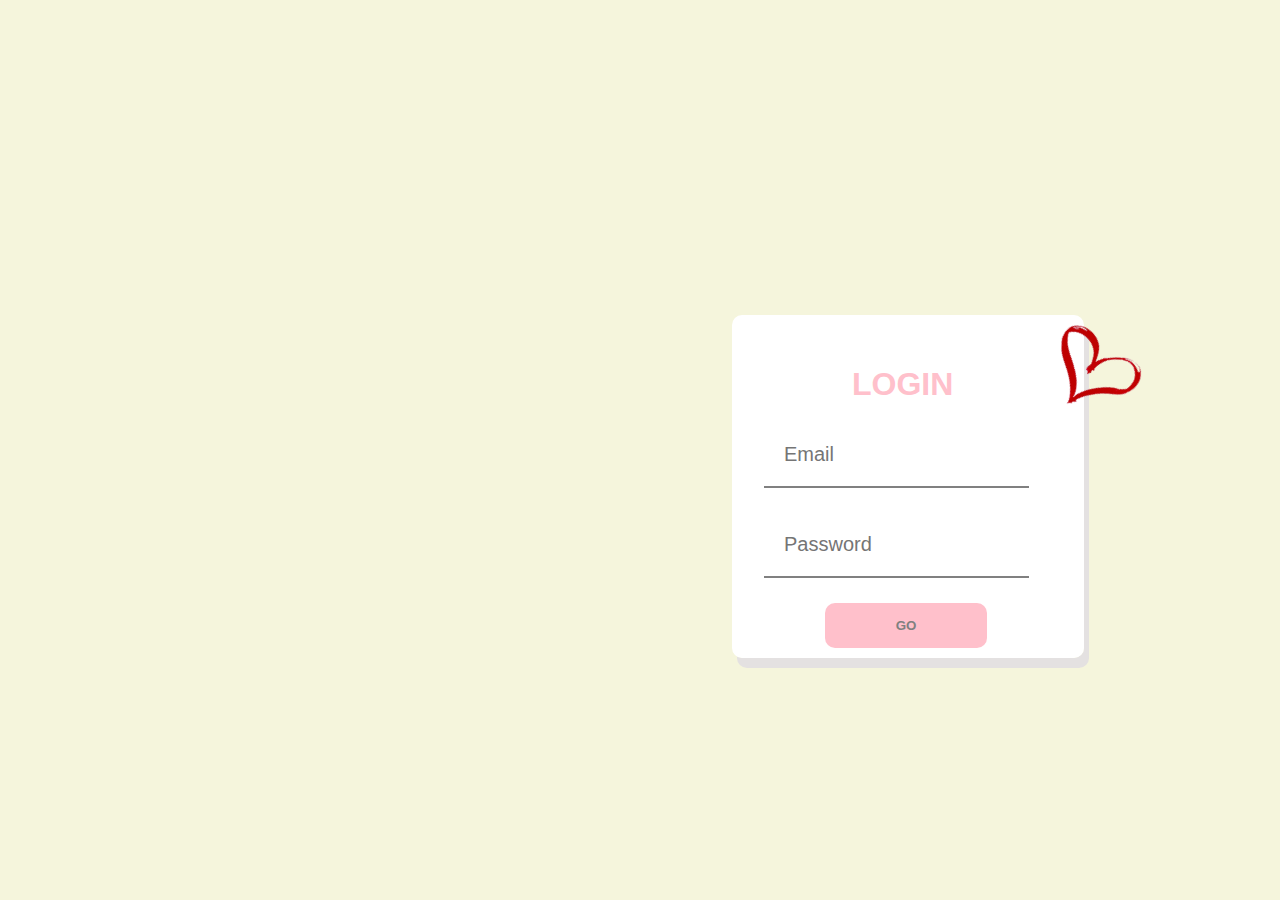
==== index.html @ f656caac "Add files via upload" ====
<!DOCTYPE html>
<html lang="en">
<head>
    <meta charset="UTF-8">
    <meta name="viewport" content="width=device-width, initial-scale=1.0">
    <link rel="stylesheet" href="style.css">
    <title>Document</title>
</head>
<body>
    <form action="page.html">
        <legend>
            <fieldset>
                <img src="heart.png" alt="">
                <h1>LOGIN</h1>
                <div class="email">
                    <input type="email" placeholder="Email">
                </div>
                <div class="password">
                    <input type="password" placeholder="Password">
                </div>
                <button>GO</button>
            </fieldset>
        </legend>
    </form>
</body>
</html>
---- style.css ----
form{
    width: 40vh;
    margin-left: 80vh;
    margin-top: 35vh;
}
h1{
    margin-bottom: 20px;
    margin-left: 12vh;
    margin-top: 5vh;
    font-family: Arial, Helvetica, sans-serif;
    color: pink;
}
input{
    padding: 20px;
    width: 25vh;
    margin-bottom: 25px;
    border: none;
    border-bottom: 2px solid;
    font-size: 20px;
    border-color: grey;
    margin-left: 20px;
}
button{
    width: 18vh;
    text-align: center;
    margin-left: 9vh;
    padding: 15px;
    background-color: pink;
    border: none;
    border-radius: 10px;
    font-weight: bold;
    color: grey;
    transition: opacity 0.5s ease-in-out;
}
button:hover{
    background-color: blue;
}
body{
    background-color: beige;
}
fieldset{
    background-color: white;
    border: none;
    box-shadow: 5px 10px rgb(228, 225, 225);
    border-radius: 10px;
}
img{
    padding: 0;
    position: absolute;
    width: 150px;
    margin-left: 30vh;
    transform: rotate(50deg);
}
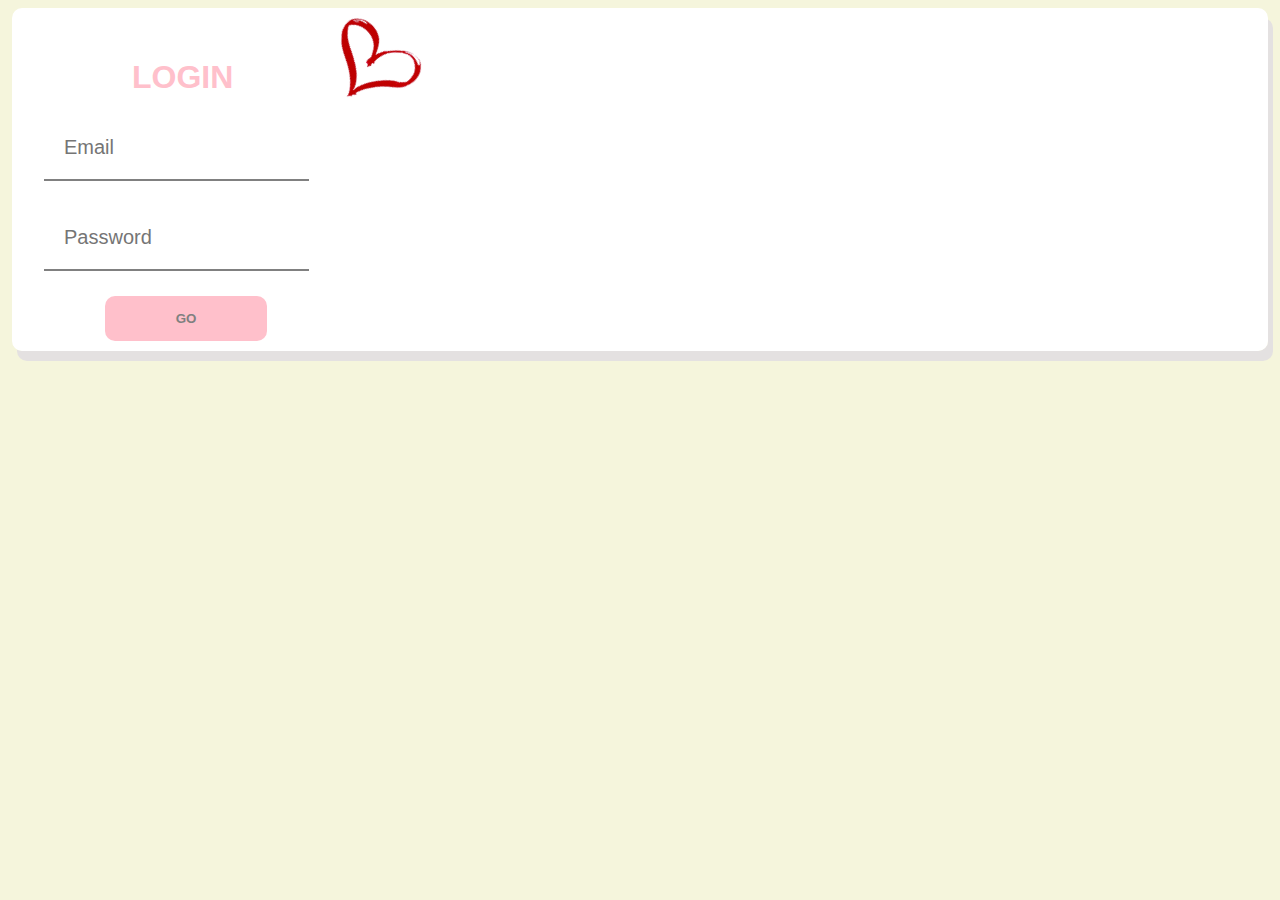
==== commit 868e8ec5: "Update index.html" ====
--- a/index.html
+++ b/index.html
@@ -7,6 +7,7 @@
     <title>Document</title>
 </head>
 <body>
+    <div class="container"
     <form action="page.html">
         <legend>
             <fieldset>
@@ -22,5 +23,6 @@
             </fieldset>
         </legend>
     </form>
+    </div>
 </body>
-</html>+</html>
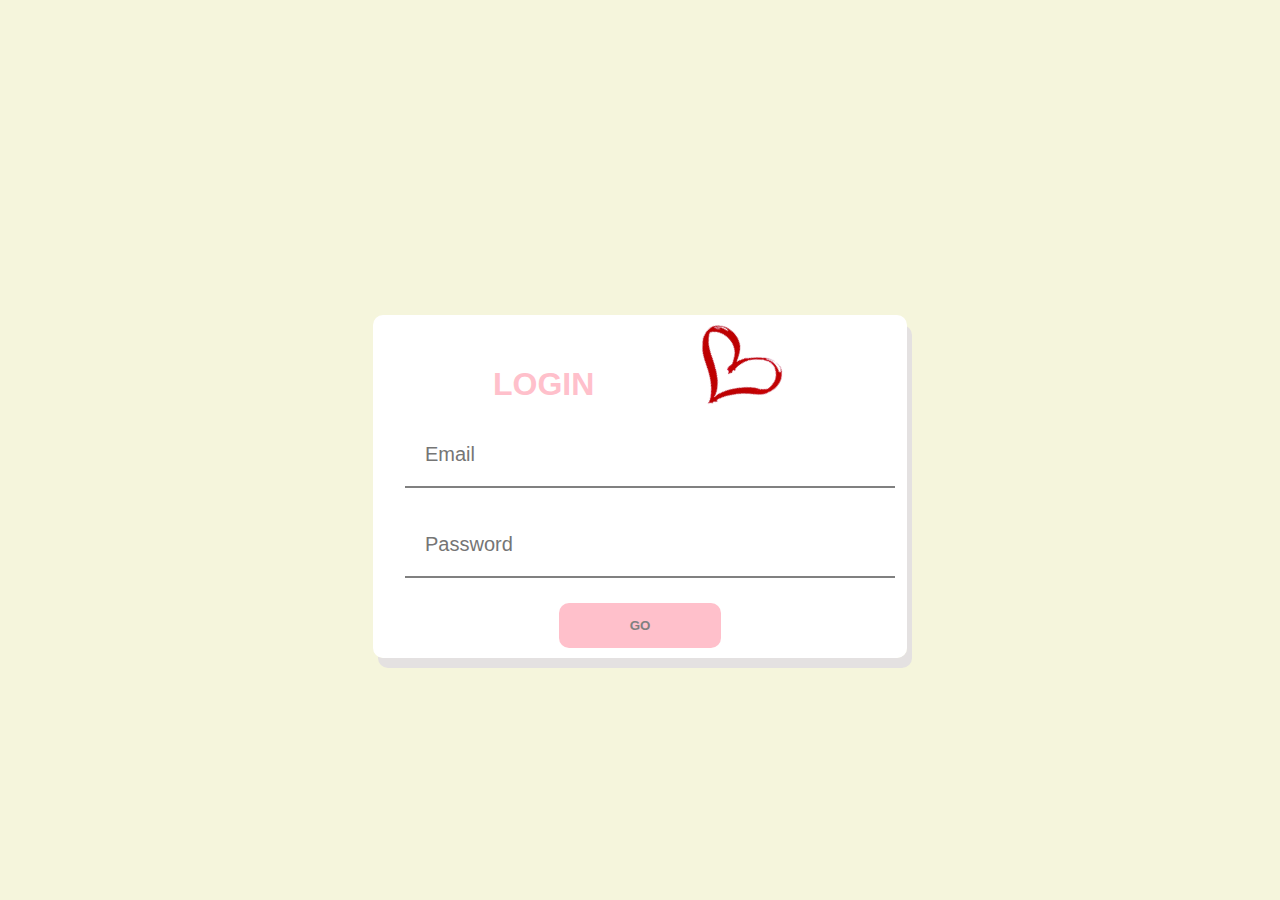
==== commit 004a9b90: "Add files via upload" ====
--- a/index.html
+++ b/index.html
@@ -7,7 +7,7 @@
     <title>Document</title>
 </head>
 <body>
-    <div class="container"
+    <div class="container">
     <form action="page.html">
         <legend>
             <fieldset>
--- a/style.css
+++ b/style.css
@@ -1,6 +1,9 @@
-form{
-    width: 40vh;
-    margin-left: 80vh;
+.container{
+    width: 100vh;
+    justify-content: center;
+    align-items: center;
+    display: flex;
+    margin: auto;
     margin-top: 35vh;
 }
 h1{
@@ -12,7 +15,7 @@
 }
 input{
     padding: 20px;
-    width: 25vh;
+    width: 50vh;
     margin-bottom: 25px;
     border: none;
     border-bottom: 2px solid;
@@ -23,7 +26,9 @@
 button{
     width: 18vh;
     text-align: center;
-    margin-left: 9vh;
+    justify-content: center;
+    display: flex;
+    margin: auto;
     padding: 15px;
     background-color: pink;
     border: none;
